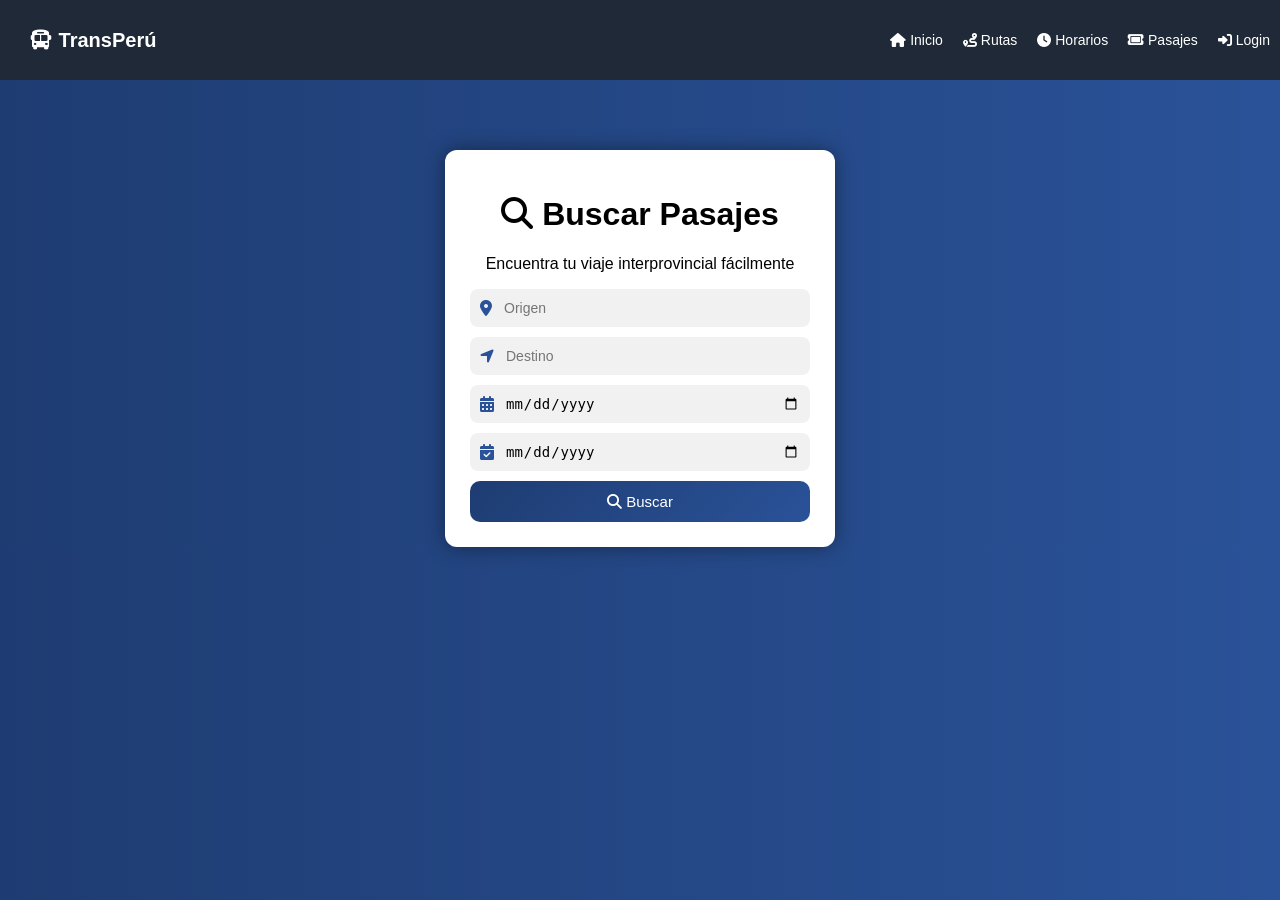
==== home.html @ ee518b82 "Primer commit del proyecto TransPeruOnline" ====
<!DOCTYPE html>
<html lang="es">
<head>
    <meta charset="UTF-8">
    <title>Inicio - TransPerú</title>

    <link rel="stylesheet" href="style.css">

    <!-- ICONOS -->
    <link rel="stylesheet" href="https://cdnjs.cloudflare.com/ajax/libs/font-awesome/6.5.0/css/all.min.css">
</head>

<body>

<div class="navbar">
    <div class="logo">
        <i class="fa-solid fa-bus"></i> TransPerú
    </div>

    <ul class="menu">
        <li><a href="#"><i class="fa-solid fa-house"></i> Inicio</a></li>
        <li><a href="#"><i class="fa-solid fa-route"></i> Rutas</a></li>
        <li><a href="#"><i class="fa-solid fa-clock"></i> Horarios</a></li>
        <li><a href="#"><i class="fa-solid fa-ticket"></i> Pasajes</a></li>

        
        <li>
            <a href="index.html">
                <i class="fa-solid fa-right-to-bracket"></i> Login
            </a>
        </li>
    </ul>
</div>

<!-- CONTENIDO -->
<div class="container">

    <div class="box box-login">

        <h1>
            <i class="fa-solid fa-magnifying-glass"></i> Buscar Pasajes
        </h1>

        <p>Encuentra tu viaje interprovincial fácilmente</p>

        <form>

            <div class="input-box">
                <i class="fa-solid fa-location-dot"></i>
                <input type="text" placeholder="Origen" required>
            </div>

            <div class="input-box">
                <i class="fa-solid fa-location-arrow"></i>
                <input type="text" placeholder="Destino" required>
            </div>

            <div class="input-box">
                <i class="fa-solid fa-calendar-days"></i>
                <input type="date" required>
            </div>

            <div class="input-box">
                <i class="fa-solid fa-calendar-check"></i>
                <input type="date">
            </div>

            <button type="button" class="login">
                <i class="fa-solid fa-magnifying-glass"></i> Buscar
            </button>

        </form>

    </div>

</div>

</body>
</html>
---- style.css ----
body {
    font-family: Arial, sans-serif;
    background: linear-gradient(to right, #1e3c72, #2a5298);
    margin: 0;
    padding-top: 70px; /* espacio para navbar */
}

/* CUADRO PRINCIPAL*/
.box {
    width: 340px;
    background: #ffffff;
    padding: 25px;
    border-radius: 12px;
    box-shadow: 0 0 20px rgba(0,0,0,0.4);
    text-align: center;
    margin: auto;
}

.box-login {
    margin-top: 80px;
}

.box-home {
    margin-top: 5px;
}


/* TITULO */
h2 {
    margin-bottom: 20px;
    color: #1e3c72;
}

/* INPUT + ICONO */
.input-box {
    display: flex;
    align-items: center;
    background: #f1f1f1;
    margin: 10px 0;
    padding: 10px;
    border-radius: 8px;
}

.input-box i {
    margin-right: 10px;
    color: #2a5298;
}

.input-box input {
    border: none;
    outline: none;
    background: transparent;
    width: 100%;
    font-size: 14px;
}

/* CHECKBOX */
.check-box {
    text-align: left;
    font-size: 14px;
    margin: 10px 0;
    color: #333;
}

/* BOTONES */
.buttons {
    display: flex;
    flex-direction: column;
    gap: 10px;
    margin-top: 10px;
}

/* BOTÓN GENERAL */
.buttons button {
    padding: 10px;
    border: none;
    border-radius: 8px;
    cursor: pointer;
    font-size: 15px;
    color: white;
    transition: 0.3s;
}

/* INGRESAR */
.login {
    padding: 12px;
    border: none;
    border-radius: 10px;
    cursor: pointer;
    font-size: 15px;
    color: white;
    background: linear-gradient(135deg, #1e3c72, #2a5298);
    width: 100%;
    transition: 0.3s;
}

.login:hover {
    background: #1e3c72;
}

/* REGISTRAR */
.register {
    background: #28a745;
}

.register:hover {
    background: #1e7e34;
}

/* LÍNEA */
.line {
    width: 100%;
    height: 1px;
    background: #ccc;
    margin: 15px 0;
}

/* REDES */
.social {
    display: flex;
    justify-content: center;
    gap: 20px;
    margin-top: 10px;
}

.social a {
    font-size: 22px;
    color: #2a5298;
    transition: 0.3s;
}

.social a:hover {
    color: #1e3c72;
    transform: scale(1.2);
}

/* MENSAJES */
.msg-box {
    display: none;
    margin: 10px 0;
    padding: 10px;
    border-radius: 8px;
    font-size: 14px;
    text-align: center;
    font-weight: bold;
}

.msg-error {
    display: block;
    background: #ffdddd;
    color: #d8000c;
    border: 1px solid #d8000c;
}

/* NAVBAR FIJA */
.navbar {
    position: fixed;
    top: 0;
    left: 0;
    width: 100%;
    background: #1f2937;
    color: white;
    display: flex;
    justify-content: space-between;
    align-items: center;
    padding: 15px 30px;
    z-index: 1000;
}

/* LOGO */
.navbar .logo {
    font-size: 20px;
    font-weight: bold;
}

/* MENU */
.navbar .menu {
    list-style: none;
    display: flex;
    gap: 20px;
    margin-right: 40px;
}

.navbar .menu li a {
    color: white;
    text-decoration: none;
    font-size: 14px;
}

.navbar .menu li a:hover {
    color: #00bcd4;
}
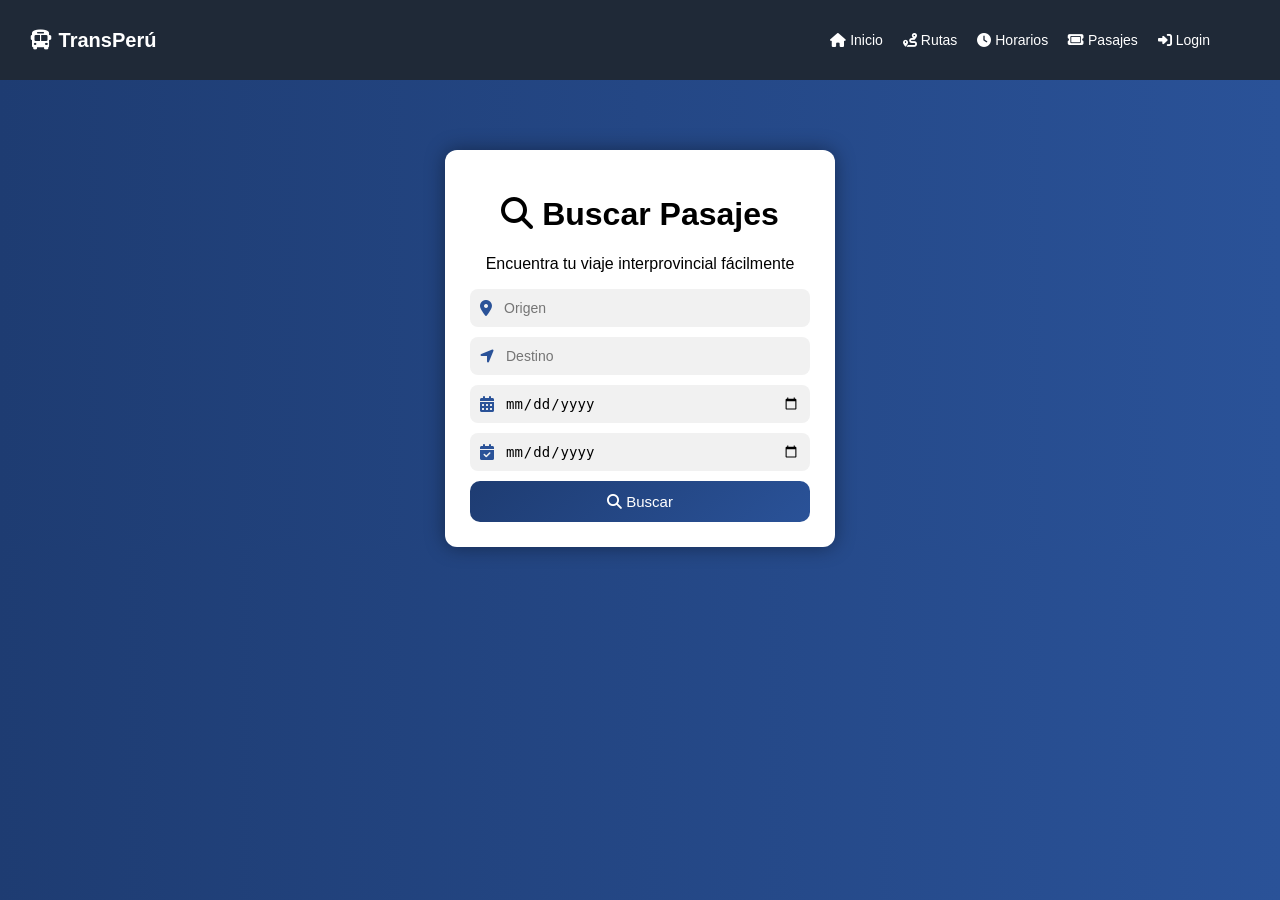
==== commit 87a47bad: "Cambiosss en pasajes" ====
--- a/home.html
+++ b/home.html
@@ -18,14 +18,14 @@
     </div>
 
     <ul class="menu">
-        <li><a href="#"><i class="fa-solid fa-house"></i> Inicio</a></li>
-        <li><a href="#"><i class="fa-solid fa-route"></i> Rutas</a></li>
-        <li><a href="#"><i class="fa-solid fa-clock"></i> Horarios</a></li>
-        <li><a href="#"><i class="fa-solid fa-ticket"></i> Pasajes</a></li>
+        <li><a href="index.html"><i class="fa-solid fa-house"></i> Inicio</a></li>
+        <li><a href="rutas.html"><i class="fa-solid fa-route"></i> Rutas</a></li>
+        <li><a href="horarios.html"><i class="fa-solid fa-clock"></i> Horarios</a></li>
+        <li><a href="pasajes.html"><i class="fa-solid fa-ticket"></i> Pasajes</a></li>
 
         
         <li>
-            <a href="index.html">
+            <a href="login.html">
                 <i class="fa-solid fa-right-to-bracket"></i> Login
             </a>
         </li>
@@ -43,7 +43,7 @@
 
         <p>Encuentra tu viaje interprovincial fácilmente</p>
 
-        <form>
+        <form action="pasajes.html" method="GET">
 
             <div class="input-box">
                 <i class="fa-solid fa-location-dot"></i>
@@ -65,7 +65,7 @@
                 <input type="date">
             </div>
 
-            <button type="button" class="login">
+            <button type="submit" class="login">
                 <i class="fa-solid fa-magnifying-glass"></i> Buscar
             </button>
 
--- a/style.css
+++ b/style.css
@@ -158,6 +158,7 @@
     top: 0;
     left: 0;
     width: 100%;
+    box-sizing: border-box;
     background: #1f2937;
     color: white;
     display: flex;
@@ -189,4 +190,461 @@
 
 .navbar .menu li a:hover {
     color: #00bcd4;
+}
+
+/* =========================================
+   NUEVOS ESTILOS - LANDING & SECCIONES
+   ========================================= */
+
+/* ESTILOS DE NAVBAR ACTUALIZADOS */
+.navbar .active {
+    color: #00bcd4 !important;
+    font-weight: bold;
+    border-bottom: 2px solid #00bcd4;
+    padding-bottom: 5px;
+}
+
+.nav-buttons {
+    display: flex;
+    gap: 10px;
+}
+
+.btn {
+    padding: 8px 15px;
+    border-radius: 5px;
+    text-decoration: none;
+    font-size: 14px;
+    font-weight: bold;
+    transition: 0.3s;
+}
+
+.btn-login {
+    background: transparent;
+    border: 1px solid white;
+    color: white;
+}
+
+.btn-login:hover {
+    background: white;
+    color: #1f2937;
+}
+
+.btn-register {
+    background: #00bcd4;
+    color: white;
+}
+
+.btn-register:hover {
+    background: #008ba3;
+}
+
+/* HERO SECTION */
+.hero {
+    position: relative;
+    height: 90vh;
+    background: url('https://images.unsplash.com/photo-1587595431973-160d0d94add1?ixlib=rb-4.0.3&auto=format&fit=crop&w=1920&q=80') center/cover no-repeat;
+    display: flex;
+    align-items: center;
+    justify-content: center;
+    text-align: center;
+    color: white;
+}
+
+.hero-overlay {
+    position: absolute;
+    top: 0; left: 0; right: 0; bottom: 0;
+    background: rgba(0, 0, 0, 0.6);
+}
+
+.hero-content {
+    position: relative;
+    z-index: 1;
+    max-width: 800px;
+    padding: 20px;
+}
+
+.hero h1 {
+    font-size: 48px;
+    margin-bottom: 20px;
+    color: #fff;
+}
+
+.hero p {
+    font-size: 20px;
+    margin-bottom: 40px;
+}
+
+/* BUSCADOR */
+.search-box {
+    background: rgba(255, 255, 255, 0.95);
+    padding: 20px;
+    border-radius: 10px;
+    box-shadow: 0 10px 30px rgba(0,0,0,0.3);
+}
+
+.search-form {
+    display: flex;
+    gap: 15px;
+    align-items: center;
+    justify-content: space-between;
+}
+
+.search-form .input-group {
+    display: flex;
+    align-items: center;
+    background: white;
+    padding: 10px;
+    border-radius: 5px;
+    border: 1px solid #ccc;
+    flex: 1;
+}
+
+.search-form .input-group i {
+    color: #2a5298;
+    margin-right: 10px;
+}
+
+.search-form input {
+    border: none;
+    outline: none;
+    width: 100%;
+    font-size: 16px;
+    color: #333;
+}
+
+.btn-search {
+    padding: 12px 25px;
+    background: #f39c12;
+    color: white;
+    border: none;
+    border-radius: 5px;
+    font-size: 16px;
+    font-weight: bold;
+    cursor: pointer;
+    transition: 0.3s;
+}
+
+.btn-search:hover {
+    background: #e67e22;
+}
+
+/* SECCIONES GENERALES */
+.features, .page-section {
+    padding: 60px 20px;
+    max-width: 1200px;
+    margin: 0 auto;
+    text-align: center;
+}
+
+.features h2, .section-header h2 {
+    color: white;
+    font-size: 32px;
+    margin-bottom: 10px;
+}
+
+.section-header p {
+    color: #eee;
+    font-size: 18px;
+}
+
+.features-grid {
+    display: flex;
+    justify-content: space-around;
+    gap: 30px;
+    margin-top: 40px;
+}
+
+.feature-card {
+    flex: 1;
+    padding: 30px;
+    background: white;
+    border-radius: 10px;
+    box-shadow: 0 5px 15px rgba(0,0,0,0.1);
+    transition: 0.3s;
+}
+
+.feature-card:hover {
+    transform: translateY(-10px);
+}
+
+.feature-card i {
+    color: #00bcd4;
+    margin-bottom: 20px;
+}
+
+.feature-card h3 {
+    color: #333;
+    margin-bottom: 15px;
+}
+
+.feature-card p {
+    color: #666;
+}
+
+/* RUTAS GRID */
+.routes-grid {
+    display: grid;
+    grid-template-columns: repeat(auto-fit, minmax(300px, 1fr));
+    gap: 30px;
+    margin-top: 40px;
+}
+
+.route-card {
+    background: white;
+    border-radius: 10px;
+    overflow: hidden;
+    box-shadow: 0 5px 15px rgba(0,0,0,0.1);
+    text-align: left;
+}
+
+.route-img {
+    height: 200px;
+    background-size: cover;
+    background-position: center;
+}
+
+.route-info {
+    padding: 20px;
+}
+
+.route-info h3 {
+    color: #1e3c72;
+    margin-bottom: 10px;
+    font-size: 24px;
+}
+
+.route-info p {
+    color: #666;
+    margin-bottom: 20px;
+}
+
+.btn-primary {
+    display: inline-block;
+    padding: 10px 20px;
+    background: #2a5298;
+    color: white;
+    text-decoration: none;
+    border-radius: 5px;
+    transition: 0.3s;
+}
+
+.btn-primary:hover {
+    background: #1e3c72;
+}
+
+/* TABLA DE HORARIOS */
+.table-container {
+    margin-top: 40px;
+    overflow-x: auto;
+}
+
+.schedule-table {
+    width: 100%;
+    border-collapse: collapse;
+    background: white;
+    box-shadow: 0 5px 15px rgba(0,0,0,0.1);
+    border-radius: 10px;
+    overflow: hidden;
+}
+
+.schedule-table th, .schedule-table td {
+    padding: 15px;
+    text-align: left;
+    border-bottom: 1px solid #eee;
+}
+
+.schedule-table th {
+    background: #1e3c72;
+    color: white;
+}
+
+.schedule-table tr:last-child td {
+    border-bottom: none;
+}
+
+.schedule-table tr:hover {
+    background: #f9f9f9;
+}
+
+.btn-small {
+    padding: 6px 12px;
+    background: #00bcd4;
+    color: white;
+    text-decoration: none;
+    border-radius: 4px;
+    font-size: 14px;
+}
+
+.btn-small:hover {
+    background: #008ba3;
+}
+
+/* MINI SEARCH */
+.mini-search {
+    background: white;
+    padding: 20px;
+    border-radius: 10px;
+    box-shadow: 0 5px 15px rgba(0,0,0,0.1);
+    margin: 30px auto;
+}
+
+.mini-form .input-group {
+    background: #f1f1f1;
+}
+
+/* RESULTADOS DE PASAJES */
+.ticket-results {
+    text-align: left;
+    max-width: 900px;
+    margin: 0 auto;
+}
+
+.ticket-results h3 {
+    color: white;
+    margin-bottom: 20px;
+    font-size: 24px;
+}
+
+.ticket-card {
+    display: flex;
+    justify-content: space-between;
+    align-items: center;
+    background: white;
+    padding: 20px;
+    border-radius: 10px;
+    box-shadow: 0 5px 15px rgba(0,0,0,0.1);
+    margin-bottom: 20px;
+    border-left: 5px solid #00bcd4;
+}
+
+.ticket-time {
+    display: flex;
+    align-items: center;
+    gap: 30px;
+}
+
+.time-box {
+    display: flex;
+    flex-direction: column;
+}
+
+.t-title {
+    font-size: 12px;
+    color: #999;
+    text-transform: uppercase;
+}
+
+.t-hour {
+    font-size: 24px;
+    font-weight: bold;
+    color: #333;
+}
+
+.t-date {
+    font-size: 14px;
+    color: #666;
+}
+
+.duration {
+    text-align: center;
+    color: #888;
+    font-size: 14px;
+    border-bottom: 1px solid #ddd;
+    padding-bottom: 5px;
+}
+
+.ticket-service {
+    flex: 1;
+    padding: 0 30px;
+}
+
+.service-type {
+    display: inline-block;
+    background: #e1f5fe;
+    color: #0288d1;
+    padding: 5px 10px;
+    border-radius: 15px;
+    font-size: 14px;
+    font-weight: bold;
+    margin-bottom: 10px;
+}
+
+.ticket-service ul {
+    list-style: none;
+    padding: 0;
+    margin: 0;
+    display: flex;
+    gap: 15px;
+    color: #666;
+    font-size: 13px;
+}
+
+.ticket-price {
+    text-align: right;
+    display: flex;
+    flex-direction: column;
+    align-items: flex-end;
+}
+
+.price {
+    font-size: 28px;
+    font-weight: bold;
+    color: #e67e22;
+}
+
+.seats-left {
+    font-size: 13px;
+    color: #28a745;
+    margin-bottom: 10px;
+}
+
+.btn-buy {
+    padding: 10px 20px;
+    background: #e67e22;
+    color: white;
+    border: none;
+    border-radius: 5px;
+    cursor: pointer;
+    font-weight: bold;
+    transition: 0.3s;
+}
+
+.btn-buy:hover {
+    background: #d35400;
+}
+
+@media (max-width: 768px) {
+    .search-form {
+        flex-direction: column;
+    }
+    .features-grid {
+        flex-direction: column;
+    }
+    .ticket-card {
+        flex-direction: column;
+        align-items: flex-start;
+        gap: 20px;
+    }
+    .ticket-price {
+        align-items: flex-start;
+        width: 100%;
+    }
+    .ticket-service {
+        padding: 0;
+    }
+    .navbar {
+        padding: 10px 15px;
+    }
+    .navbar .menu {
+        display: none;
+    }
+    .nav-buttons {
+        flex-direction: column;
+        gap: 5px;
+    }
+    .btn {
+        font-size: 12px;
+        padding: 6px 10px;
+        text-align: center;
+    }
 }
